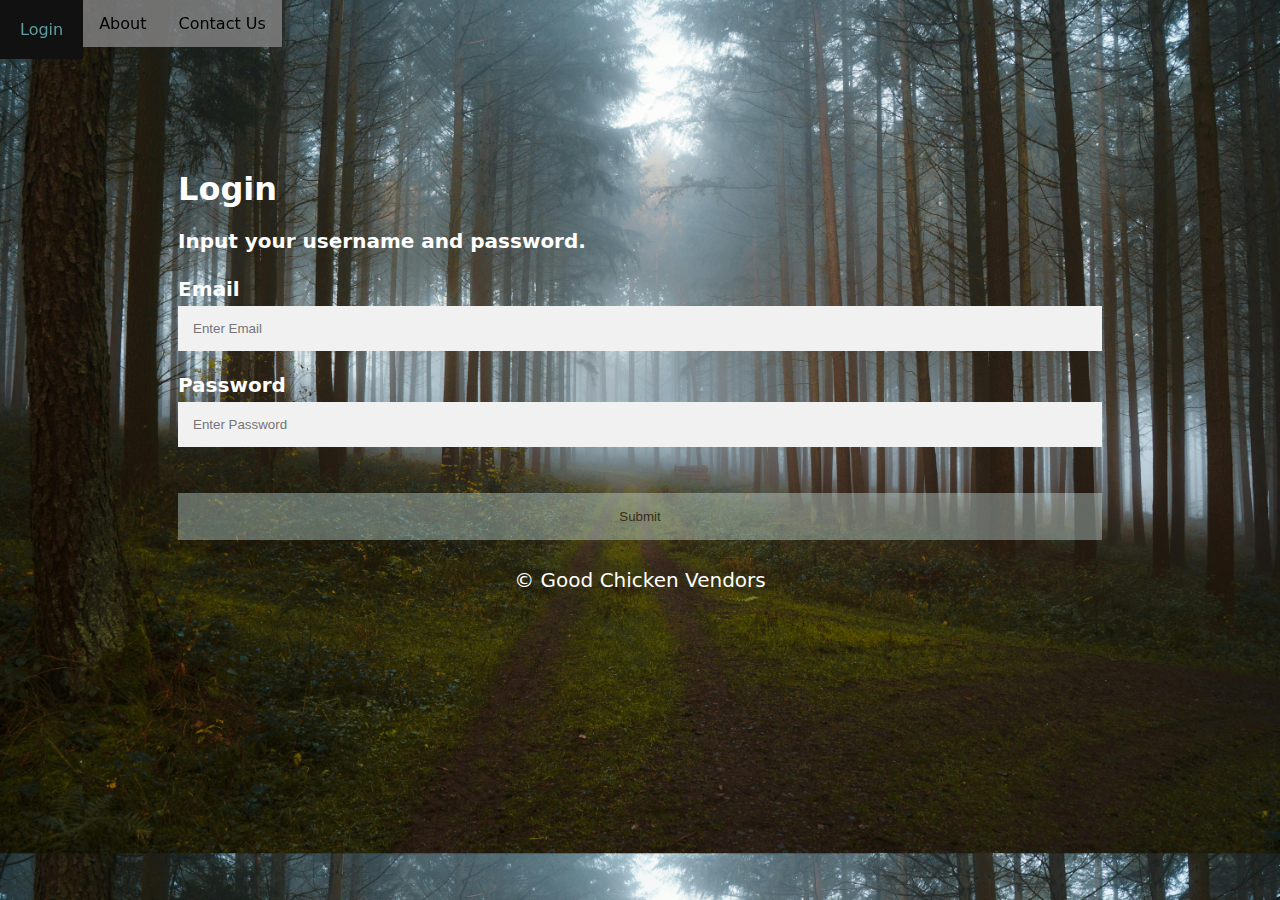
==== src/main/resources/static/index.html @ 99c4f0d5 "Adedd important text to application properties, added html pages and others in static folder" ====
<!DOCTYPE html>
<html lang="en">
<head>
    <meta charset="UTF-8">
    <meta http-equiv="X-UA-Compatible" content="IE=edge">
    <meta name="viewport" content="width=device-width, initial-scale=1.0">
    <title>Login</title>
  <link rel="stylesheet" href="css/style.css">
  <link rel="stylesheet" href="https://cdn.jsdelivr.net/npm/bootstrap@4.6.2/dist/css/bootstrap.min.css"
   integrity="sha384-xOolHFLEh07PJGoPkLv1IbcEPTNtaed2xpHsD9ESMhqIYd0nLMwNLD69Npy4HI+N" crossorigin="anonymous">








  <div class="navbar">

     <ul>
      <li> <a class="active" href="index.html">Login</a></li>
        <li><a href="pages/about.html">About</a></li>
        <li><a href="pages/Contact.html">Contact Us</a></li>
       

    </ul>

    </div>

   
    
</head>


<body>
  
  
   

   
     

<div class="container">
   <h1>Login</h1>
   <p><b style="font-size: 20px;">Input your username and password.</b></p>

   <hr>
   <label for="email"><b style="color: White; font-size: 20px;">Email</b></label>
   <input type="text" placeholder="Enter Email" name="email" id="email" required>

   <label for="psw"><b style="color: white; font-size: 20px;" >Password</b></label>
    <input type="password" placeholder="Enter Password" name="psw" id="psw" required>

    <hr>

    <abbr title="Click to Submit and start shopping"><a href="pages/shopping.html"><button type="submit" class="submitbtn">Submit</button> </a></abbr>


    <p id="endmsg" style="text-align: center; font-size: 20px;">&copy; Good Chicken Vendors</p>


</div> 
  

   



  
   






<script src="https://cdn.jsdelivr.net/npm/jquery@3.5.1/dist/jquery.slim.min.js" integrity="sha384-DfXdz2htPH0lsSSs5nCTpuj/zy4C+OGpamoFVy38MVBnE+IbbVYUew+OrCXaRkfj" crossorigin="anonymous"></script>
<script src="https://cdn.jsdelivr.net/npm/popper.js@1.16.1/dist/umd/popper.min.js" integrity="sha384-9/reFTGAW83EW2RDu2S0VKaIzap3H66lZH81PoYlFhbGU+6BZp6G7niu735Sk7lN" crossorigin="anonymous"></script>
<script src="https://cdn.jsdelivr.net/npm/bootstrap@4.6.2/dist/js/bootstrap.min.js" integrity="sha384-+sLIOodYLS7CIrQpBjl+C7nPvqq+FbNUBDunl/OZv93DB7Ln/533i8e/mZXLi/P+" crossorigin="anonymous"></script>
</body>
</html>
---- src/main/resources/static/css/style.css ----
body, head{

  background-image: url('4.jpg');
  background-repeat: none;
  background-size: cover;
  overflow: hidden;
  font-family: system-ui, -apple-system, BlinkMacSystemFont, 'Segoe UI', Roboto, Oxygen, Ubuntu, Cantarell, 'Open Sans', 'Helvetica Neue', sans-serif;



}







.navbar ul{

          position: fixed;
          top: 0px;
          left: 0px;
      width: 100%;
  margin: 0px;
  padding: 0px;
}



.navbar ul li{
   background-color: #818181d5;
  list-style-type: none;
  float: left;
  opacity: ;
  font-family: system-ui, -apple-system, BlinkMacSystemFont, 'Segoe UI', Roboto, Oxygen, Ubuntu, Cantarell, 'Open Sans', 'Helvetica Neue', sans-serif;

  }


  .navbar ul li round{
      border-top-right-radius: 2px;
      border-bottom-right-radius: 7px;
  }

 .navbar ul li a{

  display: block;
  color: black;  
  text-align: left;
  padding: 14px 16px;
  transition: ease-out 0.2s;
  transition: all ease-in 0.2 s;
    list-style-type: none;
    text-decoration: none;


 }

 .navbar ul li a:hover{

  color: cadetblue;
  background-color: #111;
  padding: 20px;
 }

 .navbar ul li a:hover:not(.active){
  background-color: #CCCCCC;
 }

 .navbar ul li a .active{
  background-color: red;
 }






* {
  box-sizing: border-box;
}

.container{

  margin: 170px;
  padding: -40px;

  background-color: ;

}

.container h1, p{

color: white;






}
input[type=text], input[type=password] {
  width: 100%;
  padding: 15px;
  margin: 5px 0 22px 0;
  display: inline-block;

  border: none;
  background: #f1f1f1;




}

input[type=text]:focus, input[type=password]:focus {
  background-color: #ddd;
  outline: none;
}

hr {
  border: none;
}

.submitbtn {
  background-color: lightcyan;
  color: black;
  padding: 16px 70px;
  margin: 8px 0; 
  border: none;
  cursor: pointer;
  width: 100%;
  opacity: 0.35;


}

.submitbtn:hover {
  opacity: 0.8;
}
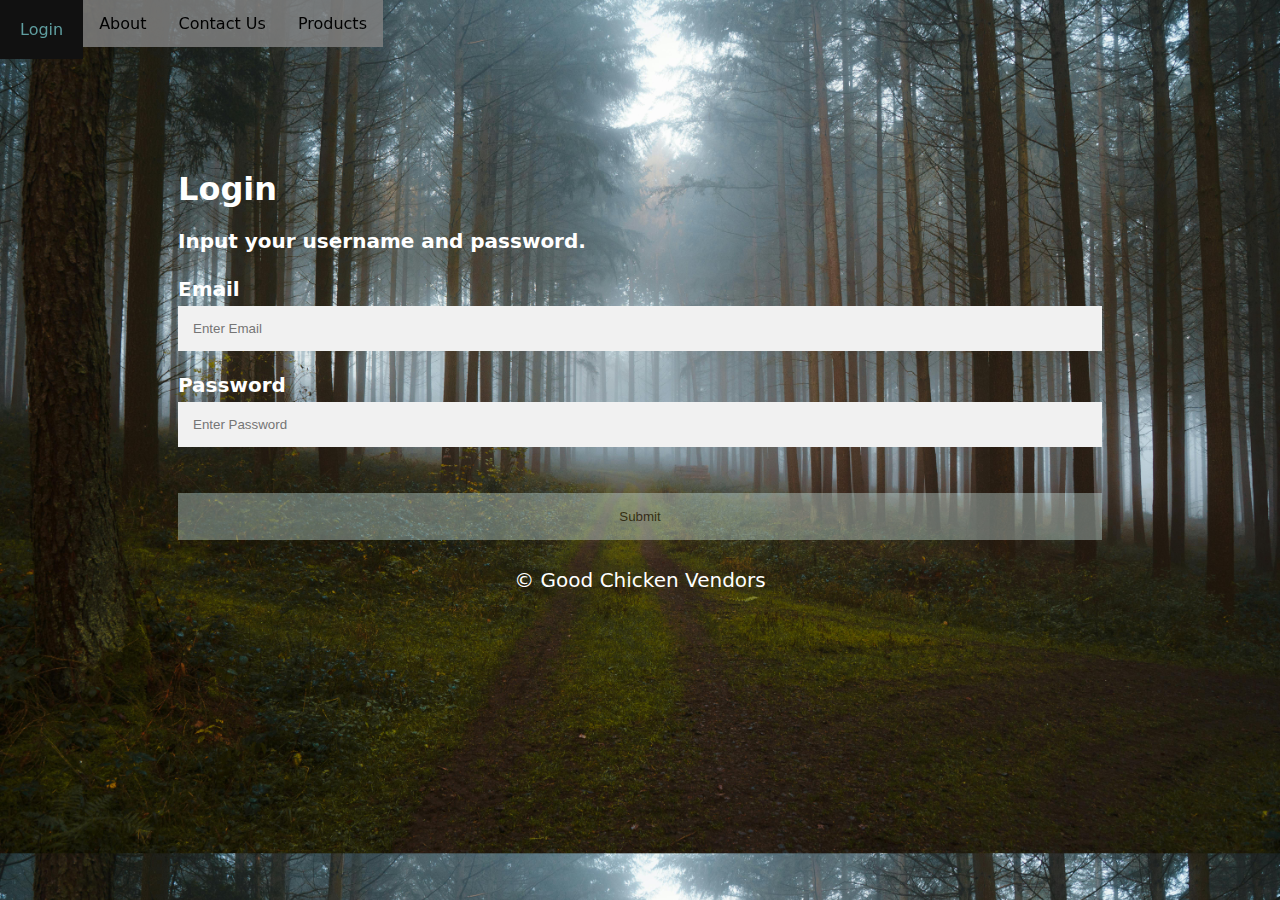
==== commit 475ac19c: "Added a products page for yesting, and linked it to html" ====
--- a/src/main/resources/static/index.html
+++ b/src/main/resources/static/index.html
@@ -22,6 +22,7 @@
       <li> <a class="active" href="index.html">Login</a></li>
         <li><a href="pages/about.html">About</a></li>
         <li><a href="pages/Contact.html">Contact Us</a></li>
+        <li><a href="pages/Products.html">Products</a></li>
        
 
     </ul>
